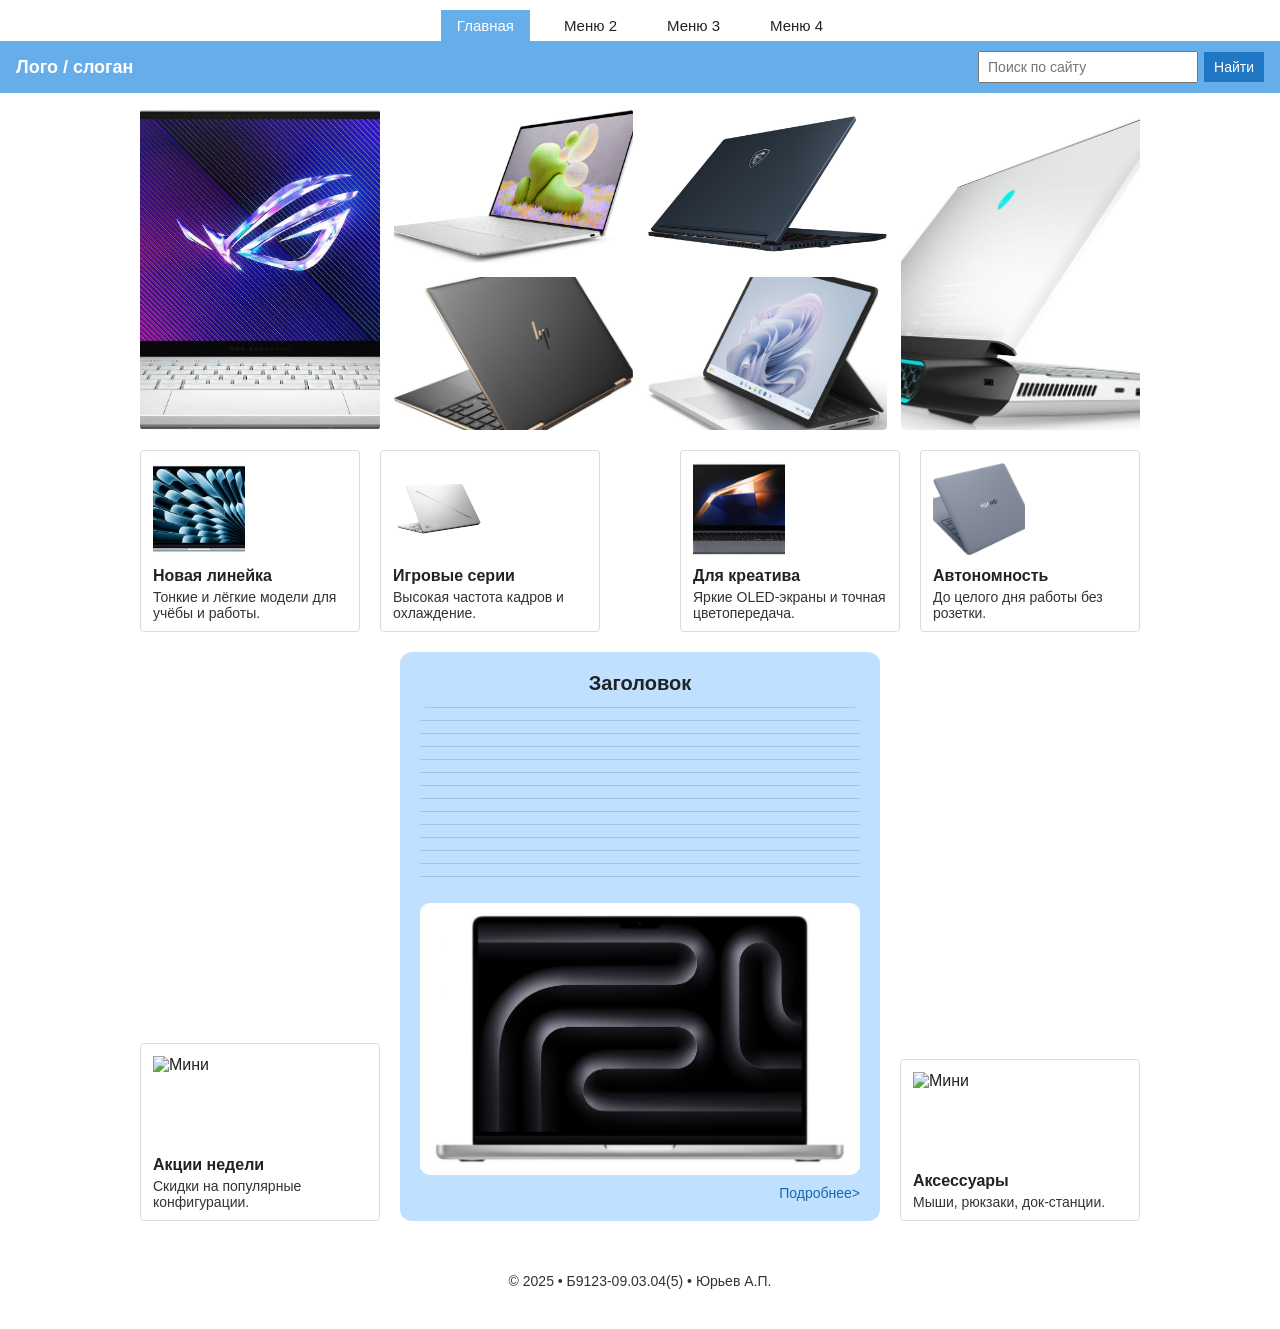
==== html/index.html @ 03fc338f "Update CSS" ====
<!DOCTYPE html>
<html lang="ru">
<head>
  <meta charset="UTF-8">
  <meta name="viewport" content="width=device-width, initial-scale=1">
  <title>Ноутбуки — главная</title>
  <link rel="stylesheet" href="../css/style.css">
</head>
<body>

  <!-- Верхнее меню (по центру) -->
  <nav class="topnav">
    <ul class="topnav__list">
      <li class="topnav__item topnav__item--active"><a href="#">Главная</a></li>
      <li class="topnav__item"><a href="#">Меню 2</a></li>
      <li class="topnav__item"><a href="#">Меню 3</a></li>
      <li class="topnav__item"><a href="#">Меню 4</a></li>
    </ul>
  </nav>

  <!-- Синяя полоса: слева слоган, справа поиск -->
  <div class="brandbar">
    <div class="brandbar__inner">
      <span class="brandbar__logo">Лого / слоган</span>
      <div class="brandbar__search">
        <input type="text" placeholder="Поиск по сайту">
        <button type="button">Найти</button>
      </div>
    </div>
  </div>

  <main class="page">

    <!-- Галерея 4x2 -->
    <section class="gallery">
      <div class="cell cell--tall-left">
        <img src="../images/ROG_Zephyrus.jpeg" alt="Фото 1">
      </div>
      <div class="cell cell--mid-top">
        <img src="../images/XPS_13.jpg" alt="Фото 2">
      </div>
      <div class="cell cell--mid-bottom">
        <img src="../images/HP_Spectre_x360.jpeg" alt="Фото 3">
      </div>
      <div class="cell cell--mid2-top">
        <img src="../images/MSI_Stealth_16_Studio.jpeg" alt="Фото 4">
      </div>
      <div class="cell cell--mid2-bottom">
        <img src="../images/Microsoft-Surface-Laptop-Studio.jpeg" alt="Фото 5">
      </div>
      <div class="cell cell--tall-right">
        <img src="../images/Alienware_Area_51m_R2.jpeg" alt="Фото 6">
      </div>
    </section>

    <!-- Ряд из четырёх карточек (2 и 3 шире, между ними пустое место) -->
    <section class="cards cards--top">
      <article class="card">
        <img class="card__pic" src="../images/Macbook_Air.jpeg" alt="Мини">
        <h3 class="card__title">Новая линейка</h3>
        <p class="card__text">Тонкие и лёгкие модели для учёбы и работы.</p>
      </article>

      <article class="card card--wide">
        <img class="card__pic" src="../images/ROG_Zephyrus_1.png" alt="Мини">
        <h3 class="card__title">Игровые серии</h3>
        <p class="card__text">Высокая частота кадров и охлаждение.</p>
      </article>

      <div class="cards__spacer" aria-hidden="true"></div>

      <article class="card card--wide">
        <img class="card__pic" src="../images/Samsung_Galaxy_Book4_Ultra.jpeg" alt="Мини">
        <h3 class="card__title">Для креатива</h3>
        <p class="card__text">Яркие OLED‑экраны и точная цветопередача.</p>
      </article>

      <article class="card">
        <img class="card__pic" src="../images/Huawei_Matebook_X_Pro.png" alt="Мини">
        <h3 class="card__title">Автономность</h3>
        <p class="card__text">До целого дня работы без розетки.</p>
      </article>
    </section>

    <!-- Нижняя зона: синий блок + боковые карточки на одном уровне -->
    <section class="feature-row">
      <article class="card card--side">
        <img class="card__pic" src="../images/card5.jpg" alt="Мини">
        <h3 class="card__title">Акции недели</h3>
        <p class="card__text">Скидки на популярные конфигурации.</p>
      </article>

      <section class="feature">
        <h2 class="feature__title">Заголовок</h2>
        <div class="feature__lines"></div>
        <div class="feature__image">
          <img src="../images/Macbook_Pro.jpeg" alt="Широкое изображение">
        </div>
        <a class="feature__more" href="#">Подробнее&gt;</a>
      </section>

      <article class="card card--side">
        <img class="card__pic" src="../images/card6.jpg" alt="Мини">
        <h3 class="card__title">Аксессуары</h3>
        <p class="card__text">Мыши, рюкзаки, док‑станции.</p>
      </article>
    </section>

  </main>

  <footer class="footer">
    <p>© 2025 • Б9123-09.03.04(5) • Юрьев А.П.</p>
  </footer>

</body>
</html>
---- css/style.css ----
/* Базовые вещи */
* { box-sizing: border-box; }
html, body { margin: 0; padding: 0; }
body { font-family: Arial, sans-serif; color: #222; background: #fff; }

/* Верхнее меню (только меню по центру, синий — активный) */
.topnav {
  padding: 10px 0 0;   /* верх/низ почти без зазора */
  margin: 0;             /* убираем возможный внешний отступ */
  border-bottom: 0;      /* без разделителей */
}

.topnav__list {
  list-style: none;
  margin: 0 auto;
  padding: 0 12px;
  max-width: none;
  width: 80%;
  display: flex;
  justify-content: center;
  align-items: center;
  gap: 18px;
}
.topnav__item a {
  display: inline-block;
  padding: 8px 16px;
  text-decoration: none;
  color: #222;
  background: transparent;
  line-height: 1;
  font-size: 15px;
}
.topnav__item--active a { background: #66aeea; color: #fff; }

/* Синяя полоса с логотипом и поиском справа */
.brandbar { background: #66aeea; }
.brandbar__inner {
  margin: 0;
  max-width: none;
  width: 100%;
  padding: 10px 16px;                /* без внутренних отступов по бокам */
  display: flex;
  align-items: center;
  justify-content: space-between; /* слева логотип, справа поиск */
}

.brandbar__logo { color: #fff; font-weight: 700; font-size: 18px; }
.brandbar__search { display: inline-flex; gap: 6px; align-items: center; }
.brandbar__search input { padding: 6px 8px; font-size: 14px; width: 220px; }
.brandbar__search button {
  padding: 7px 10px;
  font-size: 14px;
  background: #2077c4;
  color: #fff;
  border: none;
  cursor: pointer;
}

/* Контейнер страницы */
.page { max-width: none; width: 80%; margin: 16px auto; padding: 0 12px; }

/* Галерея 4 колонки, 2 ряда — высокие слева и справа = две средние */
.gallery {
  display: grid;
  grid-template-columns: repeat(4, 1fr);
  grid-template-rows: repeat(2, 12vw); /* две строки одинаковой высоты */
  gap: 14px;
}

.cell { overflow: hidden; border-radius: 4px; height: 100%; }
.cell img { width: 100%; height: 100%; object-fit: cover; display: block; }

.cell--tall-left  { grid-column: 1; grid-row: 1 / span 2; }
.cell--mid-top    { grid-column: 2; grid-row: 1; }
.cell--mid-bottom { grid-column: 2; grid-row: 2; }
.cell--mid2-top   { grid-column: 3; grid-row: 1; }
.cell--mid2-bottom{ grid-column: 3; grid-row: 2; }
.cell--tall-right { grid-column: 4; grid-row: 1 / span 2; }


/* Ряд карточек сверху: средние шире, между ними пустое место */
.cards { display: flex; gap: 20px; margin: 20px 0; }
.cards--top .card { flex: 0 0 220px; }          /* узкие: 1‑я и 4‑я */
.cards--top .card--wide { flex: 1 1 0; }        /* широкие: 2‑я и 3‑я */
.cards__spacer { flex: 0 0 40px; }              /* пустой промежуток между 2 и 3 */

/* Карточка */
.card {
  border: 1px solid #d7dde5;
  padding: 12px 12px 10px;
  border-radius: 4px;
  background: #fff;
  text-align: left;
}
.card__pic { width: 92px; height: 92px; object-fit: cover; display: inline-block; }
.card__title { margin: 8px 0 4px; font-size: 16px; }
.card__text { margin: 0; font-size: 14px; color: #333; }

/* Нижний ряд: синий блок + боковые карточки на одном уровне снизу */
.feature-row {
  display: flex;
  gap: 20px;
  margin: 20px 0;
  min-height: 40vh;
  align-items: flex-end; /* общий нижний край */
}

.card--side {
  width: 240px;
  display: flex;
  flex-direction: column;
  align-self: flex-end; /* фиксируем снизу, не растягиваем */
}


/* Большой синий блок */
.feature {
  flex: 1 1 0;
  background: #bfe0ff;
  border-radius: 12px;
  padding: 20px;
  display: flex;
  flex-direction: column;
}
.feature__title { text-align: center; margin: 0 0 12px; font-size: 20px; }
/* Имитация строк текста */
.feature__lines {
  flex: 0 0 180px;
  background: repeating-linear-gradient(to bottom, rgba(0,0,0,0.12), rgba(0,0,0,0.12) 1px, transparent 1px, transparent 13px);
  border-radius: 6px;
  margin-bottom: 16px;
}
/* Картинка сжимается, чтобы освободить место */
.feature__image {
  background: #ffffff;
  border-radius: 10px;
  padding: 10px;
  flex: 1 1 auto;                  /* занимает всё оставшееся, сжимается по высоте */
  display: flex;
}
.feature__image img { width: 100%; height: 100%; object-fit: cover; display: block; }
/* Кнопка внизу справа, без наложения */
.feature__more { align-self: flex-end; margin-top: 10px; text-decoration: none; color: #1a68a8; font-size: 14px; }

/* Футер */
.footer { text-align: center; color: #333; padding: 18px 12px 26px; font-size: 14px; }
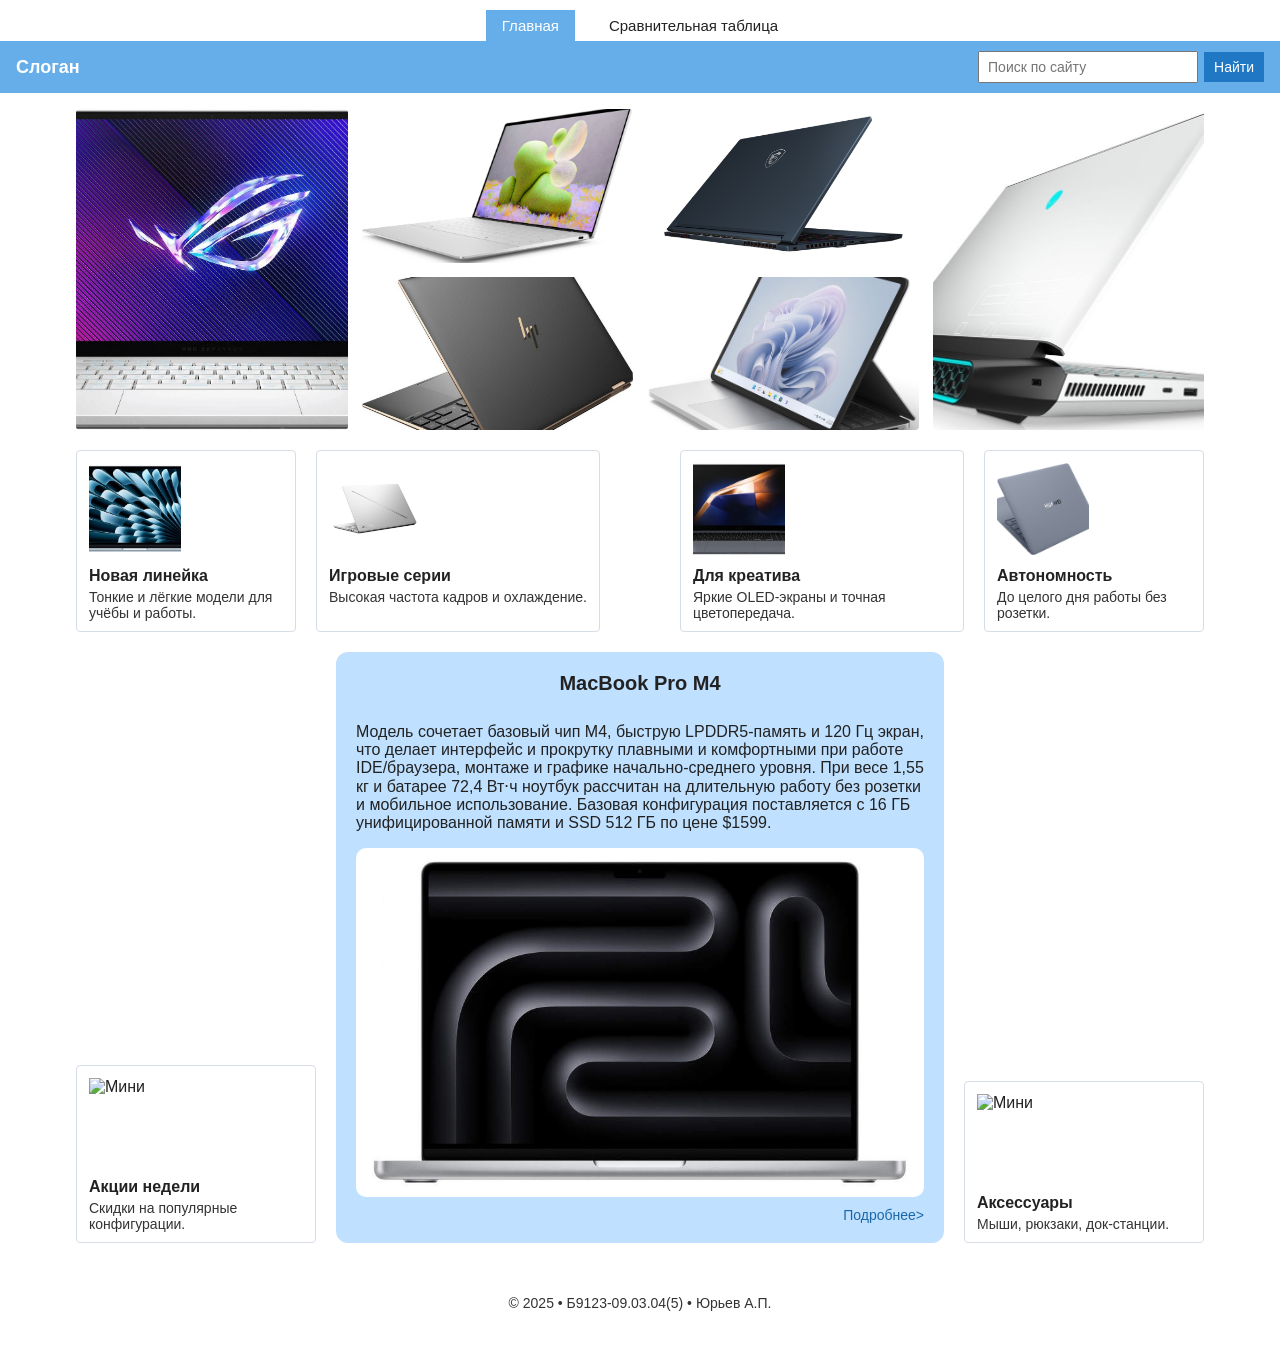
==== commit f7872cec: "Fix images" ====
--- a/html/index.html
+++ b/html/index.html
@@ -8,20 +8,16 @@
 </head>
 <body>
 
-  <!-- Верхнее меню (по центру) -->
   <nav class="topnav">
     <ul class="topnav__list">
       <li class="topnav__item topnav__item--active"><a href="#">Главная</a></li>
-      <li class="topnav__item"><a href="#">Меню 2</a></li>
-      <li class="topnav__item"><a href="#">Меню 3</a></li>
-      <li class="topnav__item"><a href="#">Меню 4</a></li>
+      <li class="topnav__item"><a href="data.html">Сравнительная таблица</a></li>
     </ul>
   </nav>
 
-  <!-- Синяя полоса: слева слоган, справа поиск -->
   <div class="brandbar">
     <div class="brandbar__inner">
-      <span class="brandbar__logo">Лого / слоган</span>
+      <span class="brandbar__logo">Слоган</span>
       <div class="brandbar__search">
         <input type="text" placeholder="Поиск по сайту">
         <button type="button">Найти</button>
@@ -34,7 +30,9 @@
     <!-- Галерея 4x2 -->
     <section class="gallery">
       <div class="cell cell--tall-left">
-        <img src="../images/ROG_Zephyrus.jpeg" alt="Фото 1">
+        <a href='laptop.html'>
+          <img src="../images/ROG_Zephyrus.jpeg" alt="Фото 1">
+        </a>
       </div>
       <div class="cell cell--mid-top">
         <img src="../images/XPS_13.jpg" alt="Фото 2">
@@ -91,8 +89,8 @@
       </article>
 
       <section class="feature">
-        <h2 class="feature__title">Заголовок</h2>
-        <div class="feature__lines"></div>
+        <h2 class="feature__title">MacBook Pro M4</h2>
+        <p>Модель сочетает базовый чип M4, быструю LPDDR5‑память и 120 Гц экран, что делает интерфейс и прокрутку плавными и комфортными при работе IDE/браузера, монтаже и графике начально‑среднего уровня. При весе 1,55 кг и батарее 72,4 Вт⋅ч ноутбук рассчитан на длительную работу без розетки и мобильное использование. Базовая конфигурация поставляется с 16 ГБ унифицированной памяти и SSD 512 ГБ по цене $1599.</p>
         <div class="feature__image">
           <img src="../images/Macbook_Pro.jpeg" alt="Широкое изображение">
         </div>
--- a/css/style.css
+++ b/css/style.css
@@ -15,7 +15,7 @@
   margin: 0 auto;
   padding: 0 12px;
   max-width: none;
-  width: 80%;
+  width: 90%;
   display: flex;
   justify-content: center;
   align-items: center;
@@ -57,7 +57,7 @@
 }
 
 /* Контейнер страницы */
-.page { max-width: none; width: 80%; margin: 16px auto; padding: 0 12px; }
+.page { max-width: none; width: 90%; margin: 16px auto; padding: 0 12px; }
 
 /* Галерея 4 колонки, 2 ряда — высокие слева и справа = две средние */
 .gallery {
@@ -124,12 +124,7 @@
 }
 .feature__title { text-align: center; margin: 0 0 12px; font-size: 20px; }
 /* Имитация строк текста */
-.feature__lines {
-  flex: 0 0 180px;
-  background: repeating-linear-gradient(to bottom, rgba(0,0,0,0.12), rgba(0,0,0,0.12) 1px, transparent 1px, transparent 13px);
-  border-radius: 6px;
-  margin-bottom: 16px;
-}
+
 /* Картинка сжимается, чтобы освободить место */
 .feature__image {
   background: #ffffff;
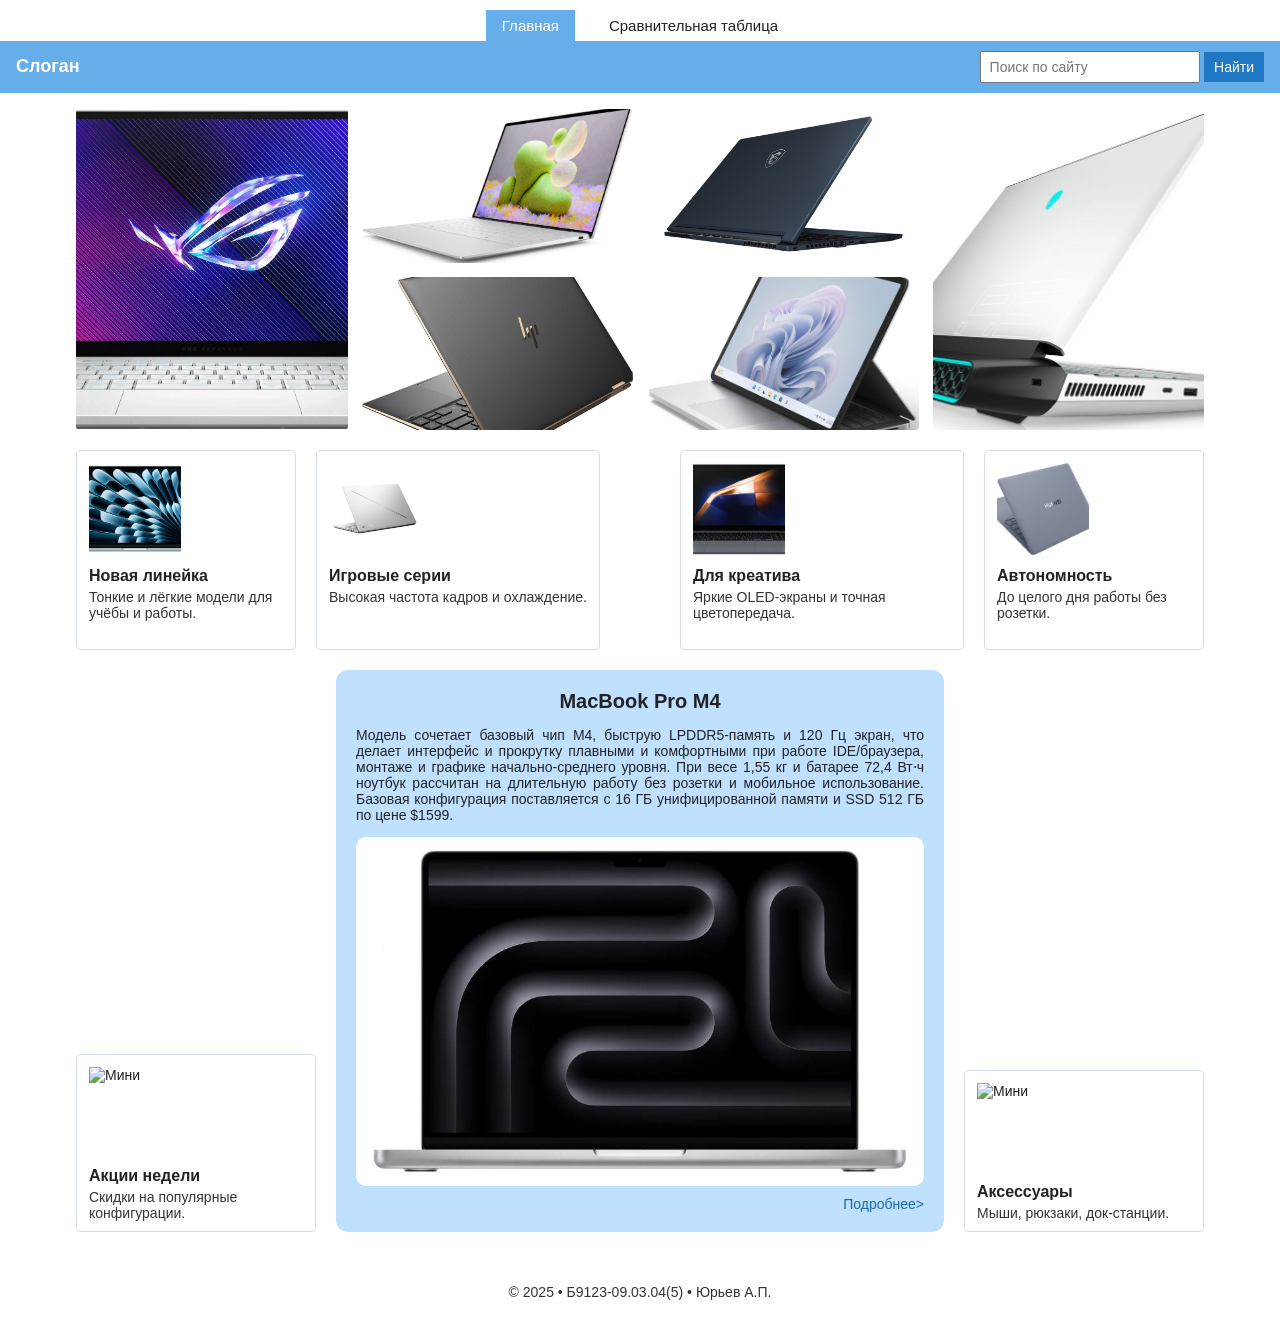
==== commit 1930fbce: "Update CSS" ====
--- a/html/index.html
+++ b/html/index.html
@@ -27,33 +27,48 @@
 
   <main class="page">
 
-    <!-- Галерея 4x2 -->
+    <!-- Галерея 4x2: 2 высокие колонки по краям, 2 средние с ячейками -->
     <section class="gallery">
-      <div class="cell cell--tall-left">
-        <a href='laptop.html'>
-          <img src="../images/ROG_Zephyrus.jpeg" alt="Фото 1">
-        </a>
+      <!-- Левая высокая колонка -->
+      <div class="column column-tall">
+        <div class="cell">
+          <a href="laptop.html">
+            <img src="../images/ROG_Zephyrus.jpeg" alt="Фото 1">
+          </a>
+        </div>
       </div>
-      <div class="cell cell--mid-top">
-        <img src="../images/XPS_13.jpg" alt="Фото 2">
+
+      <!-- Средняя колонка 1 (2 ячейки) -->
+      <div class="column column-mid">
+        <div class="cell">
+          <img src="../images/XPS_13.jpg" alt="Фото 2">
+        </div>
+        <div class="cell">
+          <img src="../images/HP_Spectre_x360.jpeg" alt="Фото 3">
+        </div>
       </div>
-      <div class="cell cell--mid-bottom">
-        <img src="../images/HP_Spectre_x360.jpeg" alt="Фото 3">
+
+      <!-- Средняя колонка 2 (2 ячейки) -->
+      <div class="column column-mid">
+        <div class="cell">
+          <img src="../images/MSI_Stealth_16_Studio.jpeg" alt="Фото 4">
+        </div>
+        <div class="cell">
+          <img src="../images/Microsoft-Surface-Laptop-Studio.jpeg" alt="Фото 5">
+        </div>
       </div>
-      <div class="cell cell--mid2-top">
-        <img src="../images/MSI_Stealth_16_Studio.jpeg" alt="Фото 4">
-      </div>
-      <div class="cell cell--mid2-bottom">
-        <img src="../images/Microsoft-Surface-Laptop-Studio.jpeg" alt="Фото 5">
-      </div>
-      <div class="cell cell--tall-right">
-        <img src="../images/Alienware_Area_51m_R2.jpeg" alt="Фото 6">
+
+      <!-- Правая высокая колонка -->
+      <div class="column column-tall">
+        <div class="cell">
+          <img src="../images/Alienware_Area_51m_R2.jpeg" alt="Фото 6">
+        </div>
       </div>
     </section>
 
-    <!-- Ряд из четырёх карточек (2 и 3 шире, между ними пустое место) -->
+    <!-- Ряд из четырёх карточек: крайние узкие, средние широкие, между ними spacer -->
     <section class="cards cards--top">
-      <article class="card">
+      <article class="card card--narrow">
         <img class="card__pic" src="../images/Macbook_Air.jpeg" alt="Мини">
         <h3 class="card__title">Новая линейка</h3>
         <p class="card__text">Тонкие и лёгкие модели для учёбы и работы.</p>
@@ -73,14 +88,14 @@
         <p class="card__text">Яркие OLED‑экраны и точная цветопередача.</p>
       </article>
 
-      <article class="card">
+      <article class="card card--narrow">
         <img class="card__pic" src="../images/Huawei_Matebook_X_Pro.png" alt="Мини">
         <h3 class="card__title">Автономность</h3>
         <p class="card__text">До целого дня работы без розетки.</p>
       </article>
     </section>
 
-    <!-- Нижняя зона: синий блок + боковые карточки на одном уровне -->
+    <!-- Нижняя зона: синий блок + боковые карточки -->
     <section class="feature-row">
       <article class="card card--side">
         <img class="card__pic" src="../images/card5.jpg" alt="Мини">
--- a/css/style.css
+++ b/css/style.css
@@ -5,9 +5,10 @@
 
 /* Верхнее меню (только меню по центру, синий — активный) */
 .topnav {
-  padding: 10px 0 0;   /* верх/низ почти без зазора */
-  margin: 0;             /* убираем возможный внешний отступ */
-  border-bottom: 0;      /* без разделителей */
+  padding: 10px 0 0;
+  margin: 0;
+  border-bottom: 0;
+  text-align: center; /* Центрируем меню */
 }
 
 .topnav__list {
@@ -16,13 +17,16 @@
   padding: 0 12px;
   max-width: none;
   width: 90%;
-  display: flex;
-  justify-content: center;
-  align-items: center;
-  gap: 18px;
-}
+  font-size: 0; /* Убираем пробелы между inline-block элементами */
+}
+
+.topnav__item {
+  display: inline-block;
+  margin: 0 9px; /* Заменяем gap: 18px */
+}
+
 .topnav__item a {
-  display: inline-block;
+  display: block;
   padding: 8px 16px;
   text-decoration: none;
   color: #222;
@@ -30,6 +34,7 @@
   line-height: 1;
   font-size: 15px;
 }
+
 .topnav__item--active a { background: #66aeea; color: #fff; }
 
 /* Синяя полоса с логотипом и поиском справа */
@@ -38,14 +43,23 @@
   margin: 0;
   max-width: none;
   width: 100%;
-  padding: 10px 16px;                /* без внутренних отступов по бокам */
-  display: flex;
-  align-items: center;
-  justify-content: space-between; /* слева логотип, справа поиск */
-}
-
-.brandbar__logo { color: #fff; font-weight: 700; font-size: 18px; }
-.brandbar__search { display: inline-flex; gap: 6px; align-items: center; }
+  padding: 10px 16px;
+  overflow: hidden; /* Создаем контекст для float */
+}
+
+.brandbar__logo {
+  color: #fff;
+  font-weight: 700;
+  font-size: 18px;
+  float: left;
+  margin: 0;
+  line-height: 30px; /* Примерно как высота input + padding */
+}
+
+.brandbar__search {
+  float: right; /* Поиск справа */
+}
+
 .brandbar__search input { padding: 6px 8px; font-size: 14px; width: 220px; }
 .brandbar__search button {
   padding: 7px 10px;
@@ -61,28 +75,73 @@
 
 /* Галерея 4 колонки, 2 ряда — высокие слева и справа = две средние */
 .gallery {
-  display: grid;
-  grid-template-columns: repeat(4, 1fr);
-  grid-template-rows: repeat(2, 12vw); /* две строки одинаковой высоты */
-  gap: 14px;
-}
-
-.cell { overflow: hidden; border-radius: 4px; height: 100%; }
-.cell img { width: 100%; height: 100%; object-fit: cover; display: block; }
-
-.cell--tall-left  { grid-column: 1; grid-row: 1 / span 2; }
-.cell--mid-top    { grid-column: 2; grid-row: 1; }
-.cell--mid-bottom { grid-column: 2; grid-row: 2; }
-.cell--mid2-top   { grid-column: 3; grid-row: 1; }
-.cell--mid2-bottom{ grid-column: 3; grid-row: 2; }
-.cell--tall-right { grid-column: 4; grid-row: 1 / span 2; }
-
+  overflow: hidden; /* Создаем контекст для float */
+  margin: 0 -7px; /* Компенсируем margin ячеек */
+}
+
+.column {
+  float: left;
+  width: 25%; /* 4 колонки */
+  padding: 0 7px; /* Половина от gap: 14px */
+}
+
+.column-tall {
+  height: calc(24vw + 14px); /* 2 строки по 12vw + gap */
+}
+
+.column-mid .cell {
+  height: 12vw;
+  margin-bottom: 14px;
+}
+
+.column-mid .cell:last-child {
+  margin-bottom: 0;
+}
+
+.cell {
+  overflow: hidden;
+  border-radius: 4px;
+  height: 100%;
+}
+
+.cell img {
+  width: 100%;
+  height: 100%;
+  object-fit: cover;
+  display: block;
+}
 
 /* Ряд карточек сверху: средние шире, между ними пустое место */
-.cards { display: flex; gap: 20px; margin: 20px 0; }
-.cards--top .card { flex: 0 0 220px; }          /* узкие: 1‑я и 4‑я */
-.cards--top .card--wide { flex: 1 1 0; }        /* широкие: 2‑я и 3‑я */
-.cards__spacer { flex: 0 0 40px; }              /* пустой промежуток между 2 и 3 */
+.cards {
+  overflow: hidden; /* Создаем контекст для float */
+  margin: 20px 0;
+}
+
+.cards--top .card {
+  float: left;
+  margin-right: 20px;
+  height: 200px; /* Фиксированная высота для всех карточек в этом ряду */
+}
+
+.cards--top .card--narrow {
+  width: 220px;
+}
+
+.cards--top .card--wide {
+  width: calc((100% - 560px) / 2); /* 560px = 220+220+40+80(4 gap по 20px) */
+}
+
+.cards__spacer {
+  float: left;
+  width: 40px;
+  height: 1px;
+  margin-right: 20px;
+}
+
+.cards--top .card:last-child {
+  margin-right: 0;
+  /* Убрали float: right! Оставляем float: left от общего правила */
+}
 
 /* Карточка */
 .card {
@@ -92,50 +151,103 @@
   background: #fff;
   text-align: left;
 }
-.card__pic { width: 92px; height: 92px; object-fit: cover; display: inline-block; }
-.card__title { margin: 8px 0 4px; font-size: 16px; }
-.card__text { margin: 0; font-size: 14px; color: #333; }
+
+.card__pic {
+  width: 92px;
+  height: 92px;
+  object-fit: cover;
+  display: inline-block;
+}
+
+.card__title {
+  margin: 8px 0 4px;
+  font-size: 16px;
+}
+
+.card__text {
+  margin: 0;
+  font-size: 14px;
+  color: #333;
+}
 
 /* Нижний ряд: синий блок + боковые карточки на одном уровне снизу */
 .feature-row {
-  display: flex;
-  gap: 20px;
   margin: 20px 0;
   min-height: 40vh;
-  align-items: flex-end; /* общий нижний край */
+  text-align: justify; /* Для распределения элементов */
+  font-size: 0; /* Убираем пробелы между inline-block */
+}
+
+.feature-row::after {
+  content: '';
+  display: inline-block;
+  width: 100%;
+  height: 0;
 }
 
 .card--side {
   width: 240px;
-  display: flex;
-  flex-direction: column;
-  align-self: flex-end; /* фиксируем снизу, не растягиваем */
-}
+  display: inline-block;
+  vertical-align: bottom; /* Выравнивание по низу */
+  font-size: 14px; /* Возвращаем размер шрифта */
+}
+
 
 
 /* Большой синий блок */
 .feature {
-  flex: 1 1 0;
+  width: calc(100% - 520px); /* 100% - 240px - 240px - 40px(gaps) */
+  margin: 0 20px;
+  display: inline-block;
+  vertical-align: bottom; /* Выравнивание по низу */
   background: #bfe0ff;
   border-radius: 12px;
   padding: 20px;
-  display: flex;
-  flex-direction: column;
-}
-.feature__title { text-align: center; margin: 0 0 12px; font-size: 20px; }
-/* Имитация строк текста */
-
-/* Картинка сжимается, чтобы освободить место */
+  min-height: 200px;
+  font-size: 14px; /* Возвращаем размер шрифта */
+}
+
+.feature__title {
+  text-align: center;
+  margin: 0 0 12px;
+  font-size: 20px;
+}
+
 .feature__image {
   background: #ffffff;
   border-radius: 10px;
   padding: 10px;
-  flex: 1 1 auto;                  /* занимает всё оставшееся, сжимается по высоте */
-  display: flex;
-}
-.feature__image img { width: 100%; height: 100%; object-fit: cover; display: block; }
-/* Кнопка внизу справа, без наложения */
-.feature__more { align-self: flex-end; margin-top: 10px; text-decoration: none; color: #1a68a8; font-size: 14px; }
+  height: calc(100% - 50px); /* Занимает оставшееся пространство */
+}
+
+.feature__image img {
+  width: 100%;
+  height: 100%;
+  object-fit: cover;
+  display: block;
+}
+
+.feature__more {
+  display: block;
+  text-align: right;
+  margin-top: 10px;
+  text-decoration: none;
+  color: #1a68a8;
+  font-size: 14px;
+}
 
 /* Футер */
-.footer { text-align: center; color: #333; padding: 18px 12px 26px; font-size: 14px; }
+.footer {
+  text-align: center;
+  color: #333;
+  padding: 18px 12px 26px;
+  font-size: 14px;
+  clear: both; /* Сбрасываем float */
+}
+
+/* Clearfix для контейнеров с float */
+.clearfix::after {
+  content: "";
+  display: table;
+  clear: both;
+}
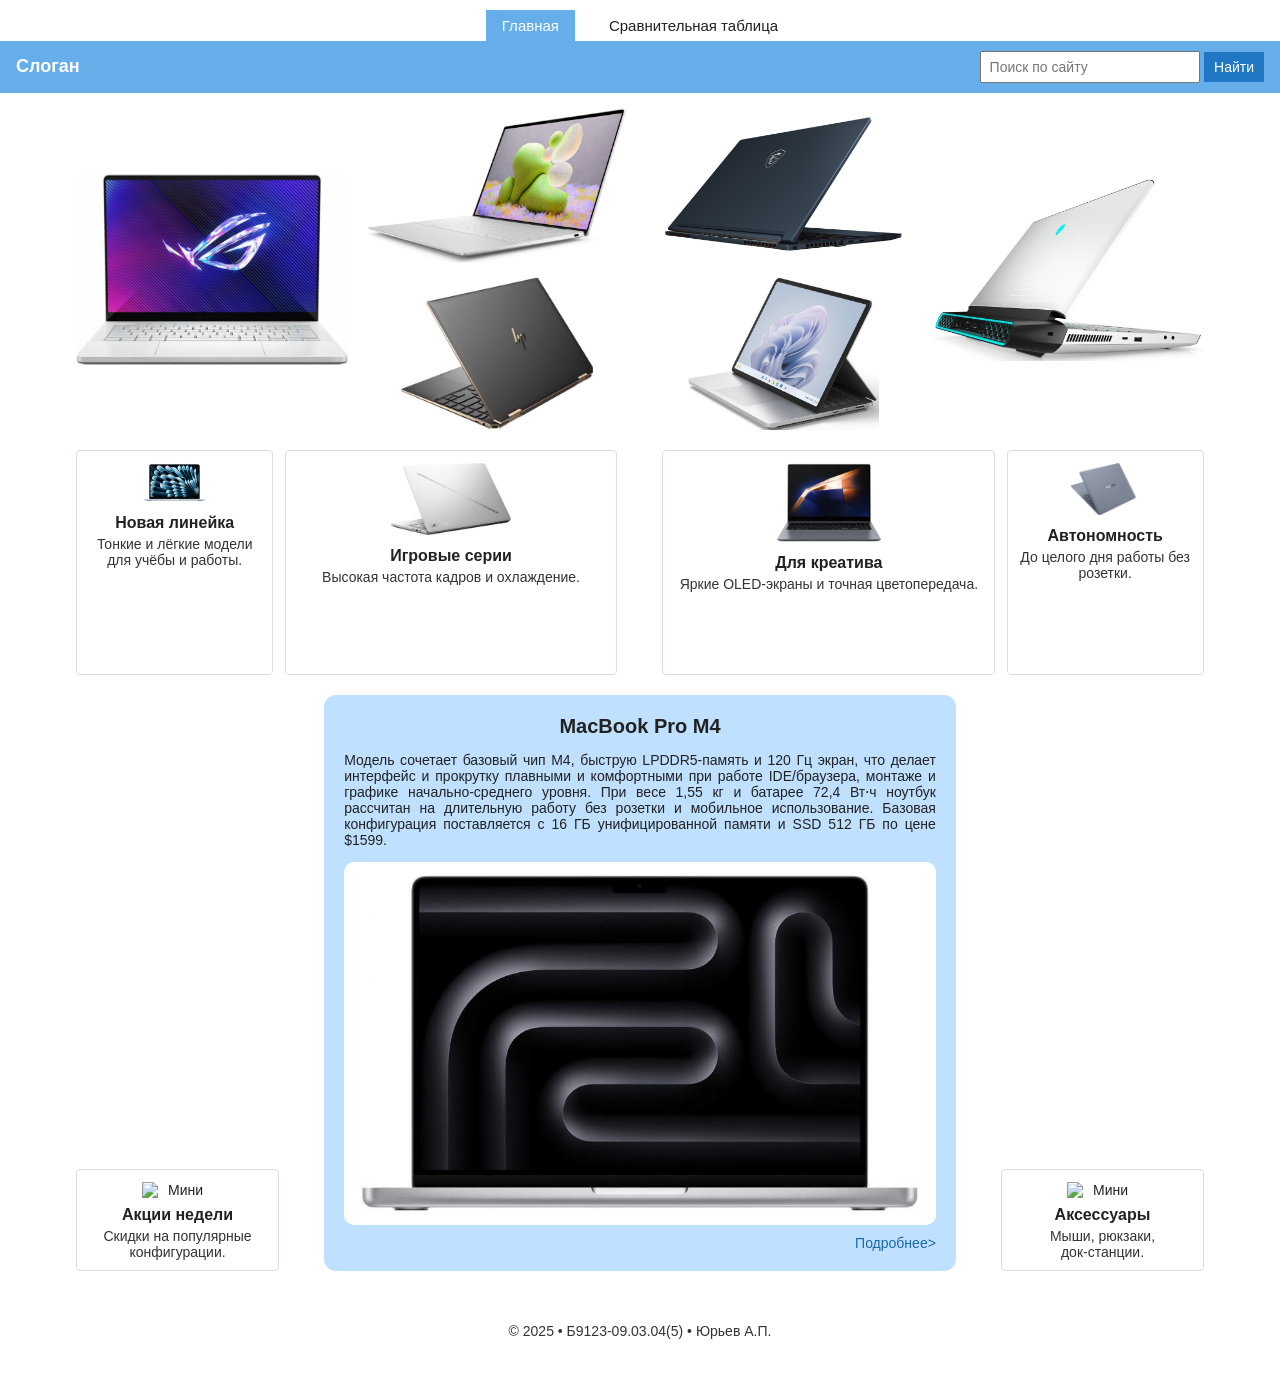
==== commit 1d15ec77: "Update CSS and Images" ====
--- a/html/index.html
+++ b/html/index.html
@@ -75,7 +75,7 @@
       </article>
 
       <article class="card card--wide">
-        <img class="card__pic" src="../images/ROG_Zephyrus_1.png" alt="Мини">
+        <img class="card__pic" src="../images/ROG_Zephyrus_1.jpeg" alt="Мини">
         <h3 class="card__title">Игровые серии</h3>
         <p class="card__text">Высокая частота кадров и охлаждение.</p>
       </article>
--- a/css/style.css
+++ b/css/style.css
@@ -1,14 +1,12 @@
-/* Базовые вещи */
 * { box-sizing: border-box; }
 html, body { margin: 0; padding: 0; }
 body { font-family: Arial, sans-serif; color: #222; background: #fff; }
 
-/* Верхнее меню (только меню по центру, синий — активный) */
 .topnav {
   padding: 10px 0 0;
   margin: 0;
   border-bottom: 0;
-  text-align: center; /* Центрируем меню */
+  text-align: center; 
 }
 
 .topnav__list {
@@ -17,12 +15,12 @@
   padding: 0 12px;
   max-width: none;
   width: 90%;
-  font-size: 0; /* Убираем пробелы между inline-block элементами */
+  font-size: 0; 
 }
 
 .topnav__item {
   display: inline-block;
-  margin: 0 9px; /* Заменяем gap: 18px */
+  margin: 0 9px; 
 }
 
 .topnav__item a {
@@ -37,14 +35,13 @@
 
 .topnav__item--active a { background: #66aeea; color: #fff; }
 
-/* Синяя полоса с логотипом и поиском справа */
 .brandbar { background: #66aeea; }
 .brandbar__inner {
   margin: 0;
   max-width: none;
   width: 100%;
   padding: 10px 16px;
-  overflow: hidden; /* Создаем контекст для float */
+  overflow: hidden; 
 }
 
 .brandbar__logo {
@@ -53,11 +50,11 @@
   font-size: 18px;
   float: left;
   margin: 0;
-  line-height: 30px; /* Примерно как высота input + padding */
+  line-height: 30px; 
 }
 
 .brandbar__search {
-  float: right; /* Поиск справа */
+  float: right; 
 }
 
 .brandbar__search input { padding: 6px 8px; font-size: 14px; width: 220px; }
@@ -70,23 +67,21 @@
   cursor: pointer;
 }
 
-/* Контейнер страницы */
 .page { max-width: none; width: 90%; margin: 16px auto; padding: 0 12px; }
 
-/* Галерея 4 колонки, 2 ряда — высокие слева и справа = две средние */
 .gallery {
-  overflow: hidden; /* Создаем контекст для float */
-  margin: 0 -7px; /* Компенсируем margin ячеек */
+  overflow: hidden; 
+  margin: 0 -7px;
 }
 
 .column {
   float: left;
-  width: 25%; /* 4 колонки */
-  padding: 0 7px; /* Половина от gap: 14px */
+  width: 25%;
+  padding: 0 7px; 
 }
 
 .column-tall {
-  height: calc(24vw + 14px); /* 2 строки по 12vw + gap */
+  height: calc(24vw + 14px);
 }
 
 .column-mid .cell {
@@ -107,55 +102,54 @@
 .cell img {
   width: 100%;
   height: 100%;
-  object-fit: cover;
-  display: block;
-}
-
-/* Ряд карточек сверху: средние шире, между ними пустое место */
+  object-fit: contain;
+  display: block;
+}
+
 .cards {
-  overflow: hidden; /* Создаем контекст для float */
+  overflow: hidden; 
   margin: 20px 0;
 }
 
 .cards--top .card {
   float: left;
-  margin-right: 20px;
-  height: 200px; /* Фиксированная высота для всех карточек в этом ряду */
+  margin-right: 1%;
+  height: 25vh;
+  text-align: center;
 }
 
 .cards--top .card--narrow {
-  width: 220px;
+  width: 17.5%;
 }
 
 .cards--top .card--wide {
-  width: calc((100% - 560px) / 2); /* 560px = 220+220+40+80(4 gap по 20px) */
+  width: 29.5%;
 }
 
 .cards__spacer {
-  float: left;
-  width: 40px;
+  width: 2%;
+  float: left;
   height: 1px;
-  margin-right: 20px;
+  margin-right: 1%;
 }
 
 .cards--top .card:last-child {
   margin-right: 0;
-  /* Убрали float: right! Оставляем float: left от общего правила */
-}
-
-/* Карточка */
+}
+
 .card {
   border: 1px solid #d7dde5;
   padding: 12px 12px 10px;
   border-radius: 4px;
   background: #fff;
-  text-align: left;
+  text-align: center;
 }
 
 .card__pic {
-  width: 92px;
-  height: 92px;
-  object-fit: cover;
+  width: 40%;
+  height: auto; 
+  max-width: 120px; 
+  object-fit: contain;
   display: inline-block;
 }
 
@@ -170,12 +164,11 @@
   color: #333;
 }
 
-/* Нижний ряд: синий блок + боковые карточки на одном уровне снизу */
 .feature-row {
   margin: 20px 0;
   min-height: 40vh;
-  text-align: justify; /* Для распределения элементов */
-  font-size: 0; /* Убираем пробелы между inline-block */
+  text-align: justify; 
+  font-size: 0; 
 }
 
 .feature-row::after {
@@ -186,25 +179,22 @@
 }
 
 .card--side {
-  width: 240px;
-  display: inline-block;
-  vertical-align: bottom; /* Выравнивание по низу */
-  font-size: 14px; /* Возвращаем размер шрифта */
-}
-
-
-
-/* Большой синий блок */
+  width: 18%;
+  display: inline-block;
+  vertical-align: bottom;
+  font-size: 14px;
+}
+
 .feature {
-  width: calc(100% - 520px); /* 100% - 240px - 240px - 40px(gaps) */
-  margin: 0 20px;
-  display: inline-block;
-  vertical-align: bottom; /* Выравнивание по низу */
+  width: 56%; 
+  margin: 0 2%;
+  display: inline-block;
+  vertical-align: bottom;
   background: #bfe0ff;
   border-radius: 12px;
   padding: 20px;
   min-height: 200px;
-  font-size: 14px; /* Возвращаем размер шрифта */
+  font-size: 14px;
 }
 
 .feature__title {
@@ -217,13 +207,13 @@
   background: #ffffff;
   border-radius: 10px;
   padding: 10px;
-  height: calc(100% - 50px); /* Занимает оставшееся пространство */
+  height: calc(100% - 50px);
 }
 
 .feature__image img {
   width: 100%;
   height: 100%;
-  object-fit: cover;
+  object-fit: contain;
   display: block;
 }
 
@@ -236,16 +226,14 @@
   font-size: 14px;
 }
 
-/* Футер */
 .footer {
   text-align: center;
   color: #333;
   padding: 18px 12px 26px;
   font-size: 14px;
-  clear: both; /* Сбрасываем float */
-}
-
-/* Clearfix для контейнеров с float */
+  clear: both; 
+}
+
 .clearfix::after {
   content: "";
   display: table;
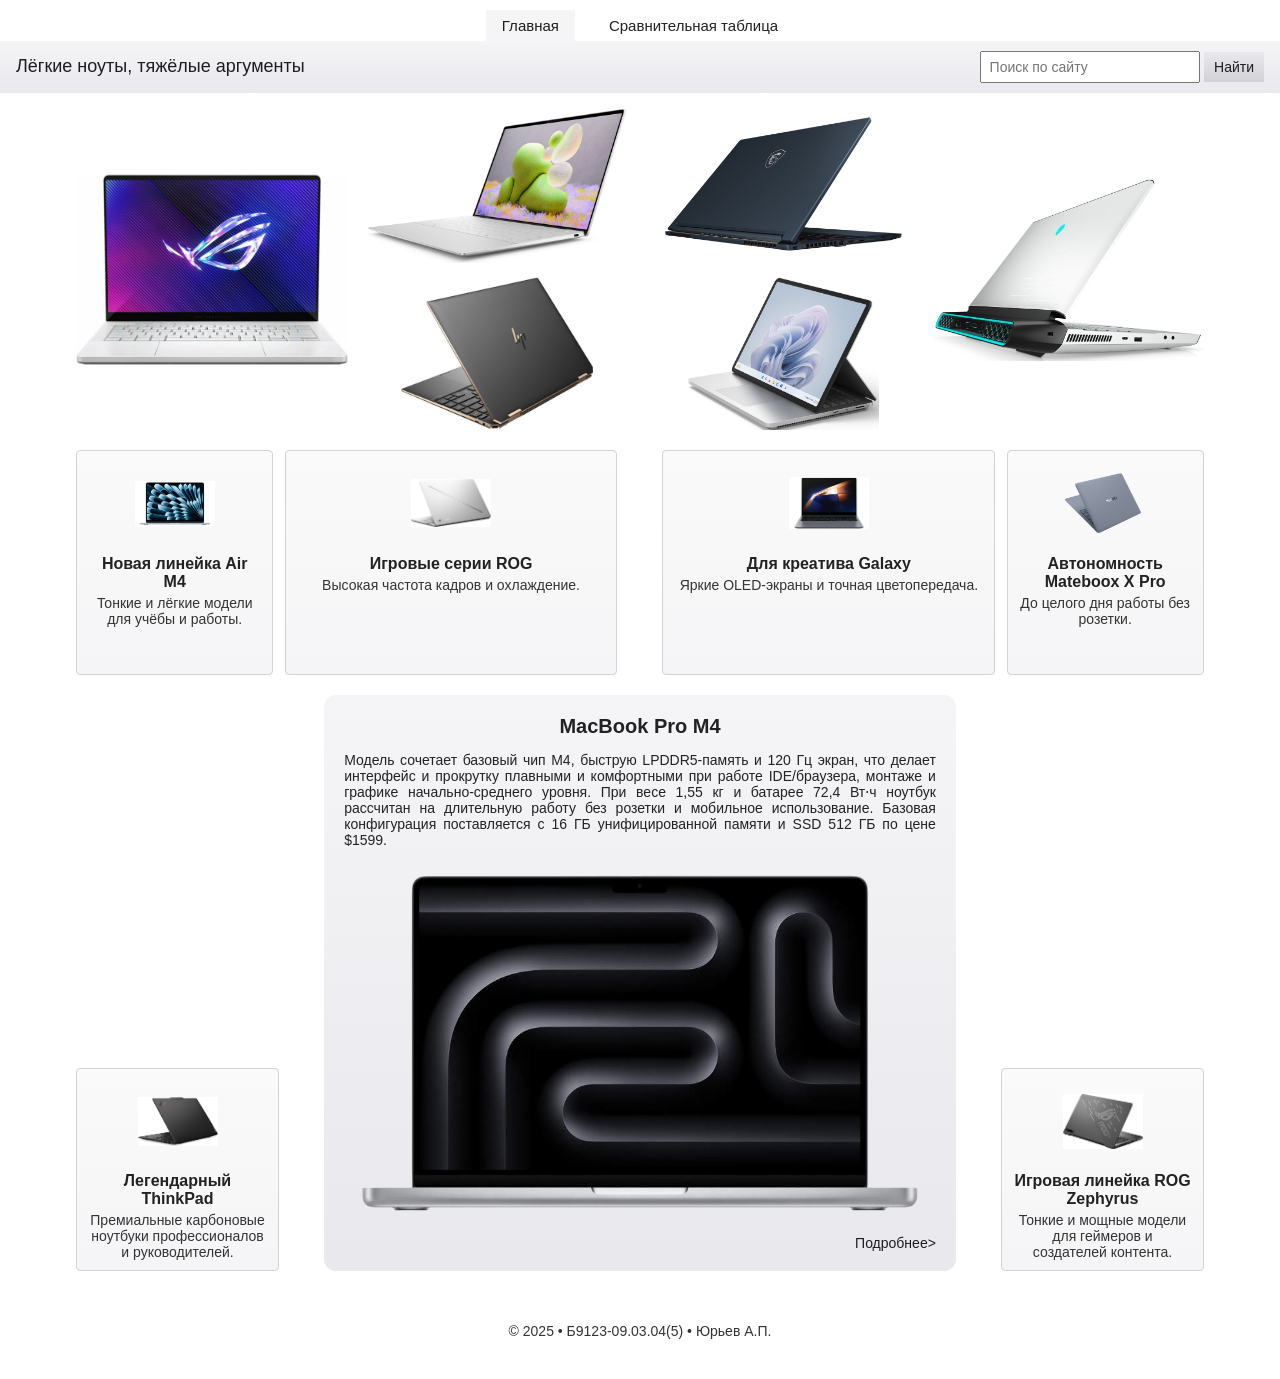
==== commit 2b13f049: "Update index.html and CSS" ====
--- a/html/index.html
+++ b/html/index.html
@@ -17,7 +17,7 @@
 
   <div class="brandbar">
     <div class="brandbar__inner">
-      <span class="brandbar__logo">Слоган</span>
+      <span class="brandbar__logo">Лёгкие ноуты, тяжёлые аргументы</span>
       <div class="brandbar__search">
         <input type="text" placeholder="Поиск по сайту">
         <button type="button">Найти</button>
@@ -27,9 +27,7 @@
 
   <main class="page">
 
-    <!-- Галерея 4x2: 2 высокие колонки по краям, 2 средние с ячейками -->
     <section class="gallery">
-      <!-- Левая высокая колонка -->
       <div class="column column-tall">
         <div class="cell">
           <a href="laptop.html">
@@ -38,7 +36,6 @@
         </div>
       </div>
 
-      <!-- Средняя колонка 1 (2 ячейки) -->
       <div class="column column-mid">
         <div class="cell">
           <img src="../images/XPS_13.jpg" alt="Фото 2">
@@ -48,7 +45,6 @@
         </div>
       </div>
 
-      <!-- Средняя колонка 2 (2 ячейки) -->
       <div class="column column-mid">
         <div class="cell">
           <img src="../images/MSI_Stealth_16_Studio.jpeg" alt="Фото 4">
@@ -58,7 +54,6 @@
         </div>
       </div>
 
-      <!-- Правая высокая колонка -->
       <div class="column column-tall">
         <div class="cell">
           <img src="../images/Alienware_Area_51m_R2.jpeg" alt="Фото 6">
@@ -66,17 +61,16 @@
       </div>
     </section>
 
-    <!-- Ряд из четырёх карточек: крайние узкие, средние широкие, между ними spacer -->
     <section class="cards cards--top">
       <article class="card card--narrow">
         <img class="card__pic" src="../images/Macbook_Air.jpeg" alt="Мини">
-        <h3 class="card__title">Новая линейка</h3>
+        <h3 class="card__title">Новая линейка Air M4</h3>
         <p class="card__text">Тонкие и лёгкие модели для учёбы и работы.</p>
       </article>
 
       <article class="card card--wide">
         <img class="card__pic" src="../images/ROG_Zephyrus_1.jpeg" alt="Мини">
-        <h3 class="card__title">Игровые серии</h3>
+        <h3 class="card__title">Игровые серии ROG</h3>
         <p class="card__text">Высокая частота кадров и охлаждение.</p>
       </article>
 
@@ -84,38 +78,39 @@
 
       <article class="card card--wide">
         <img class="card__pic" src="../images/Samsung_Galaxy_Book4_Ultra.jpeg" alt="Мини">
-        <h3 class="card__title">Для креатива</h3>
+        <h3 class="card__title">Для креатива Galaxy</h3>
         <p class="card__text">Яркие OLED‑экраны и точная цветопередача.</p>
       </article>
 
       <article class="card card--narrow">
         <img class="card__pic" src="../images/Huawei_Matebook_X_Pro.png" alt="Мини">
-        <h3 class="card__title">Автономность</h3>
+        <h3 class="card__title">Автономность Mateboox X Pro</h3>
         <p class="card__text">До целого дня работы без розетки.</p>
       </article>
     </section>
 
-    <!-- Нижняя зона: синий блок + боковые карточки -->
     <section class="feature-row">
       <article class="card card--side">
-        <img class="card__pic" src="../images/card5.jpg" alt="Мини">
-        <h3 class="card__title">Акции недели</h3>
-        <p class="card__text">Скидки на популярные конфигурации.</p>
+        <img class="card__pic" src="../images/Lenovo_ThinkPad_X1.jpg" alt="Мини">
+        <h3 class="card__title">Легендарный ThinkPad</h3>
+        <p class="card__text">Премиальные карбоновые ноутбуки профессионалов и руководителей.
+        </p>
       </article>
 
       <section class="feature">
         <h2 class="feature__title">MacBook Pro M4</h2>
         <p>Модель сочетает базовый чип M4, быструю LPDDR5‑память и 120 Гц экран, что делает интерфейс и прокрутку плавными и комфортными при работе IDE/браузера, монтаже и графике начально‑среднего уровня. При весе 1,55 кг и батарее 72,4 Вт⋅ч ноутбук рассчитан на длительную работу без розетки и мобильное использование. Базовая конфигурация поставляется с 16 ГБ унифицированной памяти и SSD 512 ГБ по цене $1599.</p>
         <div class="feature__image">
-          <img src="../images/Macbook_Pro.jpeg" alt="Широкое изображение">
+          <img src="../images/Macbook_Pro.png" alt="Широкое изображение">
         </div>
         <a class="feature__more" href="#">Подробнее&gt;</a>
       </section>
 
       <article class="card card--side">
-        <img class="card__pic" src="../images/card6.jpg" alt="Мини">
-        <h3 class="card__title">Аксессуары</h3>
-        <p class="card__text">Мыши, рюкзаки, док‑станции.</p>
+        <img class="card__pic" src="../images/ROG_Zephyrus_2.jpeg" alt="Мини">
+        <h3 class="card__title">Игровая линейка ROG Zephyrus</h3>
+        <p class="card__text">Тонкие и мощные модели для геймеров и создателей контента.
+        </p>
       </article>
     </section>
 
--- a/css/style.css
+++ b/css/style.css
@@ -33,9 +33,13 @@
   font-size: 15px;
 }
 
-.topnav__item--active a { background: #66aeea; color: #fff; }
-
-.brandbar { background: #66aeea; }
+.topnav__item--active a { 
+  background: linear-gradient(180deg, #f6f5f5, #f5f5f7); 
+  color: #1d1d1f; 
+}
+.brandbar { 
+  background: linear-gradient(180deg, #f5f5f7, #e8e8ed); 
+}
 .brandbar__inner {
   margin: 0;
   max-width: none;
@@ -45,8 +49,7 @@
 }
 
 .brandbar__logo {
-  color: #fff;
-  font-weight: 700;
+  color: #1d1d1f;
   font-size: 18px;
   float: left;
   margin: 0;
@@ -61,8 +64,8 @@
 .brandbar__search button {
   padding: 7px 10px;
   font-size: 14px;
-  background: #2077c4;
-  color: #fff;
+  background: linear-gradient(180deg, #e8e8ed, #d1d1d6);
+  color: #1d1d1f;
   border: none;
   cursor: pointer;
 }
@@ -138,17 +141,20 @@
 }
 
 .card {
-  border: 1px solid #d7dde5;
+  border: 1px solid #d2d2d7;
   padding: 12px 12px 10px;
   border-radius: 4px;
-  background: #fff;
+  background: linear-gradient(180deg, #fafafa, #f5f5f7);
   text-align: center;
 }
 
 .card__pic {
-  width: 40%;
-  height: auto; 
-  max-width: 120px; 
+  width: 6vw;
+  height: 6vw;
+  min-width: 80px;
+  min-height: 80px;
+  max-width: 120px;
+  max-height: 120px;
   object-fit: contain;
   display: inline-block;
 }
@@ -186,11 +192,11 @@
 }
 
 .feature {
-  width: 56%; 
+  width: 56%;
   margin: 0 2%;
   display: inline-block;
   vertical-align: bottom;
-  background: #bfe0ff;
+  background: linear-gradient(180deg, #f5f5f7, #e8e8ed);
   border-radius: 12px;
   padding: 20px;
   min-height: 200px;
@@ -204,7 +210,6 @@
 }
 
 .feature__image {
-  background: #ffffff;
   border-radius: 10px;
   padding: 10px;
   height: calc(100% - 50px);
@@ -222,7 +227,7 @@
   text-align: right;
   margin-top: 10px;
   text-decoration: none;
-  color: #1a68a8;
+  color: #1d1d1f;
   font-size: 14px;
 }
 
